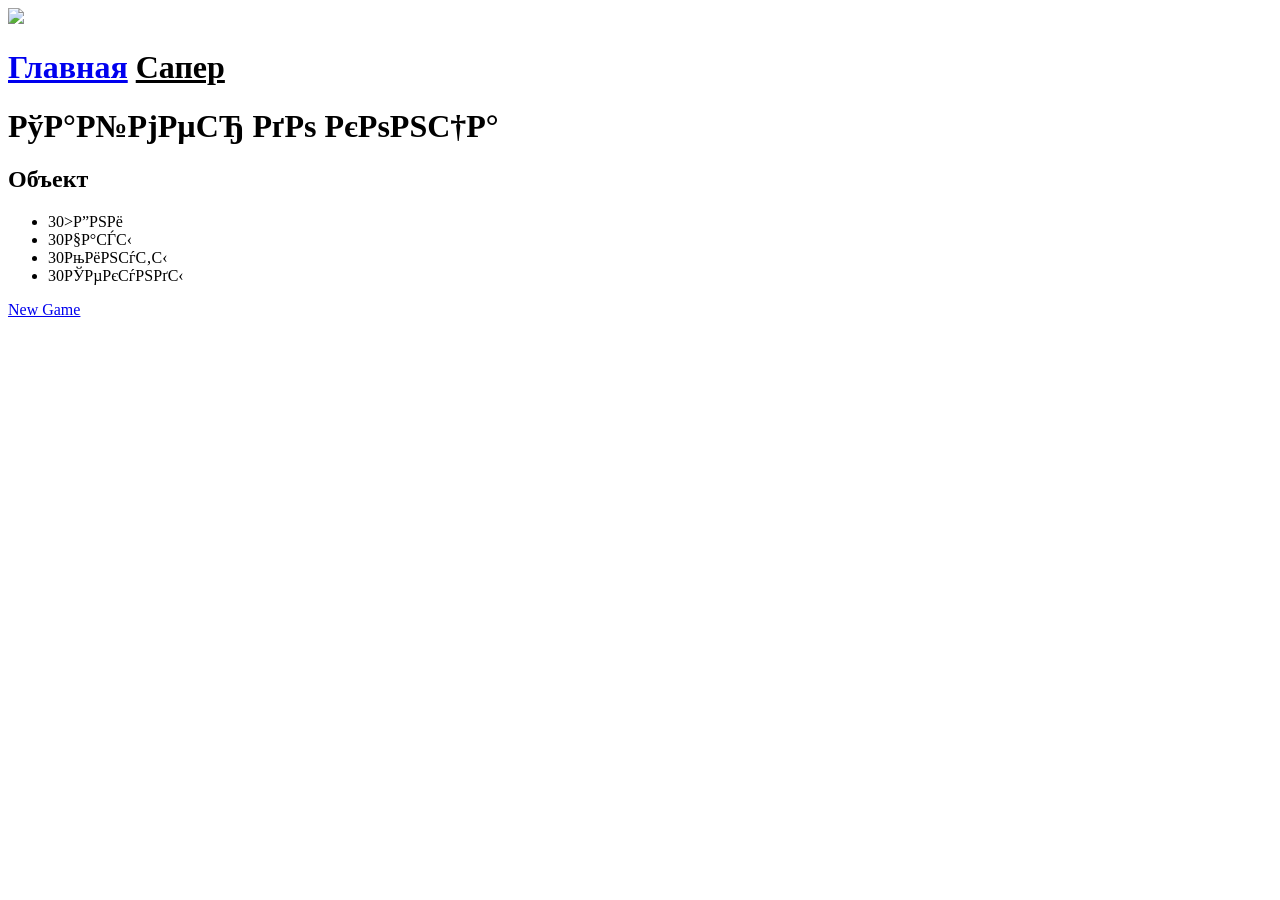
==== 2page.html @ 1c099535 "Add files via upload" ====
<!DOCTYPE html>
<html lang="en" >
<head>
  <meta charset="UTF-8">
  <title>Saper</title>
  <link rel="stylesheet" href="./2des.css">
</head>

<body>
  <img src="jjssssss.jpg" id="screamer-image" class="imgs">
<header><h1> <a href="index.html">Главная</a> <u>Сапер</u></h1></header>
<div id="jump" class="container">
  <div class="container1">
    <h1 id="headline">РўР°Р№РјРµСЂ РґРѕ РєРѕРЅС†Р°</h1>
  </div>
  <div id="box" class="jox"><h2>Объект</h2></div>
  <div id="countdown" class="container2">
    <ul>
      <li><span id="days">30</span>>Р”РЅРё</li>
      <li><span id="hours">30</span>Р§Р°СЃС‹</li>
      <li><span id="minutes">30</span>РњРёРЅСѓС‚С‹</li>
      <li><span id="seconds">30</span>РЎРµРєСѓРЅРґС‹</li>
    </ul>
  </div>
  <a href="#!" class="btn">New Game</a>
  <div class="bbb"><div class="board"></div></div>
  <div class="endscreen"></div>
  <script  src="SIEBALIS_S_SOURCES/script.js"></script>
</div>
</body>
</html>
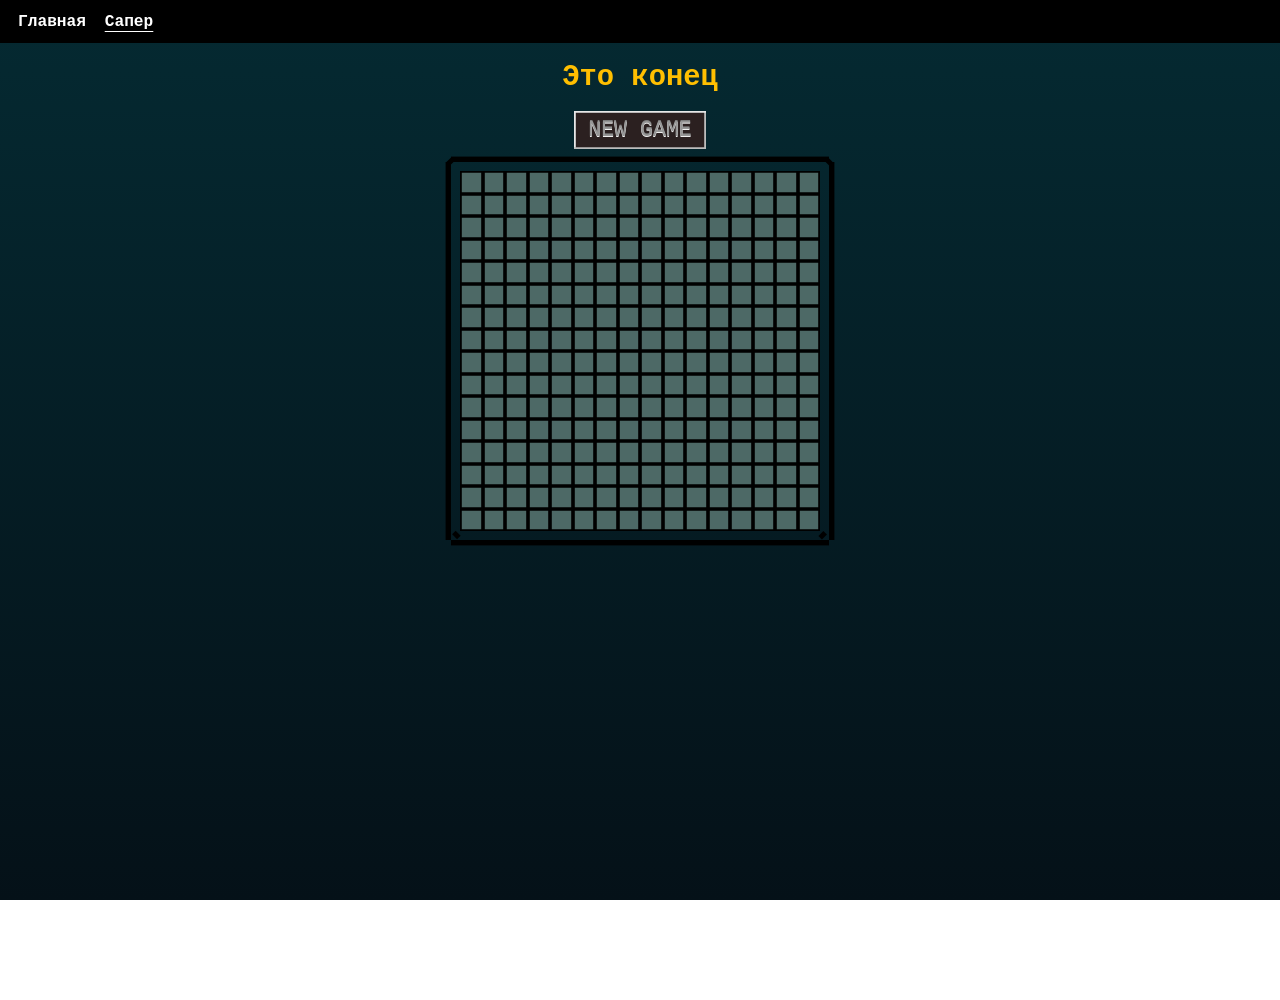
==== commit 0e6e39d9: "Update 2page.html" ====
--- a/2page.html
+++ b/2page.html
@@ -24,7 +24,7 @@
   </div>
   <a href="#!" class="btn">New Game</a>
   <div class="bbb"><div class="board"></div></div>
-  <div class="endscreen"></div>
+  <div class="endscreen">Ты проиграл.</div>
   <script  src="SIEBALIS_S_SOURCES/script.js"></script>
 </div>
 </body>
--- a/2des.css
+++ b/2des.css
@@ -0,0 +1,283 @@
+@import url('https://fonts.googleapis.com/css2?family=Oswald:wght@200..700&display=swap');
+
+
+header h1{
+  text-underline-position: under;
+  font-size: 18px;
+  margin-left: 10px;
+  padding-left: 10px;
+}
+header a {
+  font-size: 18px;
+  color: white;
+  text-decoration: none;
+}
+
+header {
+  font-size: 1px;
+  word-spacing: 10px;
+  font-size: 10px;
+  background-color: #000000;
+  color: white;
+  width: 100%;
+  padding: 14px 0;
+}
+
+
+body {
+  zoom: 0.9; /* Уменьшает страницу до 90% */
+  align-items: center;
+  font-family: "Oswald", sans-serif;
+  font-weight: 400;
+  height: 100%;
+  background: 
+  linear-gradient(to bottom, rgba(5, 42, 50), rgba(5, 17, 24)),
+  linear-gradient(rgba(5, 17, 24), rgba(5, 17, 24) );
+  font-family: -apple-system, 
+  BlinkMacSystemFont, 
+  "Segoe UI", 
+  Roboto, 
+  Oxygen-Sans, 
+  Ubuntu, 
+  Cantarell, 
+  "Helvetica Neue", 
+  sans-serif; 
+}
+.letter {
+    position: absolute;
+    color: rgba(255, 255, 255, 0.66);
+    font-size: 20px;
+    font-family: monospace;
+    pointer-events: none; /* Чтобы не мешали кликам */
+}
+
+.container {
+  margin: 0 auto;
+  text-align: center;
+}
+.container1 {
+  padding-top: 20px;
+  color: oklab(84.028% 0.01779 0.17146);
+  margin: 0 auto;
+  text-align: center;
+}
+.container2 {
+  color: oklab(100% 0 -0.00011);
+  margin: 0 auto;
+  text-align: center;
+  padding: 0rem 0rem 1rem
+}
+.jox {
+  opacity: 0;
+  margin: 0 auto;
+  text-align: center;
+}
+.board {
+  margin: 0 auto;
+  text-align: center;
+}
+
+/* Хэдер
+
+h1 {
+  font-size: 2.125em;
+  list-style-type: none;
+  text-transform: uppercase;
+  padding: 0.1em 0em 0em;
+} */
+
+/* размер текста под таймером */
+
+li {
+  display: inline-block;
+  font-size: 1.5em;
+  list-style-type: none;
+  padding: 0.4em;
+  text-transform: uppercase;
+}
+
+li span {
+  display: block;
+  font-size: 4.5rem;
+}
+
+.emoji {
+  display: none;
+  padding: 1rem;
+}
+
+.emoji span {
+  font-size: 4rem;
+  padding: 0 .5rem;
+}
+
+@media all and (max-width: 768px) {
+  h1 {
+    font-size: calc(1.5rem * var(--smaller));
+  }
+  
+  li {
+    font-size: calc(1.125rem * var(--smaller));
+  }
+  
+  li span {
+    font-size: calc(3.375rem * var(--smaller));
+  }
+}
+
+:root {
+  --tileSize: 60px;
+  --boardSize: 0px;
+}
+
+* {
+  margin: 0;
+  padding: 0;
+  font-family: "VT323", monospace;
+}
+*::-moz-selection {
+  background: rgba(127, 140, 141, 0.6);
+}
+*::selection {
+  background: rgba(255, 255, 255, 0.6);
+}
+
+html {
+  width: 100%;
+  height: 100%;
+}
+
+.imgs {
+  display:none; 
+  width:100%; 
+  height:auto;
+}
+
+.btn {
+  background: #2b2020;
+  padding: 0.5rem 1rem;
+  text-decoration: none;
+  color: #969696;
+  font-size: 1.5rem;
+  text-transform: uppercase;
+  -webkit-user-select: none;
+     -moz-user-select: none;
+      -ms-user-select: none;
+          user-select: none;
+  transition: background 0.2s ease, transform 0.2s ease;
+  box-shadow: inset 0 2px 0 #e7e7e7, inset 0 -2px 0 #bcbcbc, inset 2px 0 0 #e7e7e7, inset -2px 0 0 #bcbcbc;
+  text-shadow: 0 1px 0 #efefef, 0 -1px 0 #7c7c7c;
+}
+.btn:hover {
+  background: #d5d5d5;
+  transform: translateY(-1px);
+}
+.btn:active {
+  background: #000000;
+  transform: translateY(1px);
+}
+
+.endscreen {
+  position: fixed;
+  background: #ffffff;
+  padding: 0rem;
+  font-size: 16px;
+  display: none;
+}
+.endscreen.show {
+	display: block;
+}
+.endscreen span {
+	color: green;
+}
+
+.bbb {
+  margin: 0 auto;
+  padding: 1.4rem 0rem 0rem;
+  text-align: center;
+}
+
+.board {
+  background: transparent;
+  position: relative;
+  display: flex;
+  flex-direction: row;
+  flex-wrap: wrap;
+  margin-bottom: 2rem;
+  border: 10px solid transparent;
+  box-sizing: content-box;
+  box-shadow: 0 6px 0 #000000, 0 -6px 0 #000000, 6px 0 0 #000000, -6px 0 0 #000000;
+}
+.board:before {
+  content: "";
+  position: absolute;
+  width: 8px;
+  height: 6px;
+  background: #000000;
+  top: -14px;
+  right: -14px;
+  transform: rotate(45deg);
+  z-index: -1;
+  box-shadow: 1px calc(var(--boardSize) * 1.465) 0 #000000;
+}
+.board:after {
+  content: "";
+  position: absolute;
+  width: 8px;
+  height: 6px;
+  background: rgb(0, 0, 0);
+  top: -14px;
+  left: -14px;
+  transform: rotate(-45deg);
+  z-index: -1;
+  box-shadow: -1px calc(var(--boardSize) * 1.465) 0 #000000;
+}
+.board .tile {
+  /* (плиты) и */
+  background: #4d6966;
+  width: var(--tileSize);
+  height: var(--tileSize);
+  position: relative;
+  display: flex;
+  justify-content: center;
+  align-items: center;
+  font-size: calc(var(--tileSize) * .8);
+  cursor: pointer;
+  -webkit-user-select: none;
+     -moz-user-select: none;
+      -ms-user-select: none;
+          user-select: none;
+  transition: background 0.2s ease;
+  box-shadow: inset 0 2px 0 0 #000000, inset 2px 0 0 0 #000000, inset 0 -2px 0 0 #000000, inset -2px 0 0 0 #000000;
+}
+.board .tile:hover:not(.tile--checked) {
+  background: #ffffff;
+}
+.board .tile--checked {
+  /* (пустота ) и */
+  background: #000000;
+  box-shadow: inset 0 1px 0 0 #000000, inset 1px 0 0 0 #000000, inset 0 -1px 0 0 #000000, inset -1px 0 0 0 #000000;
+}
+.board .tile--checked.tile--bomb:before, .board .tile--checked.tile--bomb:after {
+  opacity: 1;
+}
+.board .tile--checked:hover {
+  cursor: default;
+}
+.board .tile--bomb {
+  font-size: calc(var(--tileSize) * .5);
+}
+.board .tile--flagged {
+  font-size: calc(var(--tileSize) * .5);
+}
+
+.settings {
+  position: fixed;
+  left: 0;
+  top: 0;
+  background: rgba(255, 255, 255, 0.1);
+  display: flex;
+  flex-direction: column;
+  padding: 1rem;
+}
+
